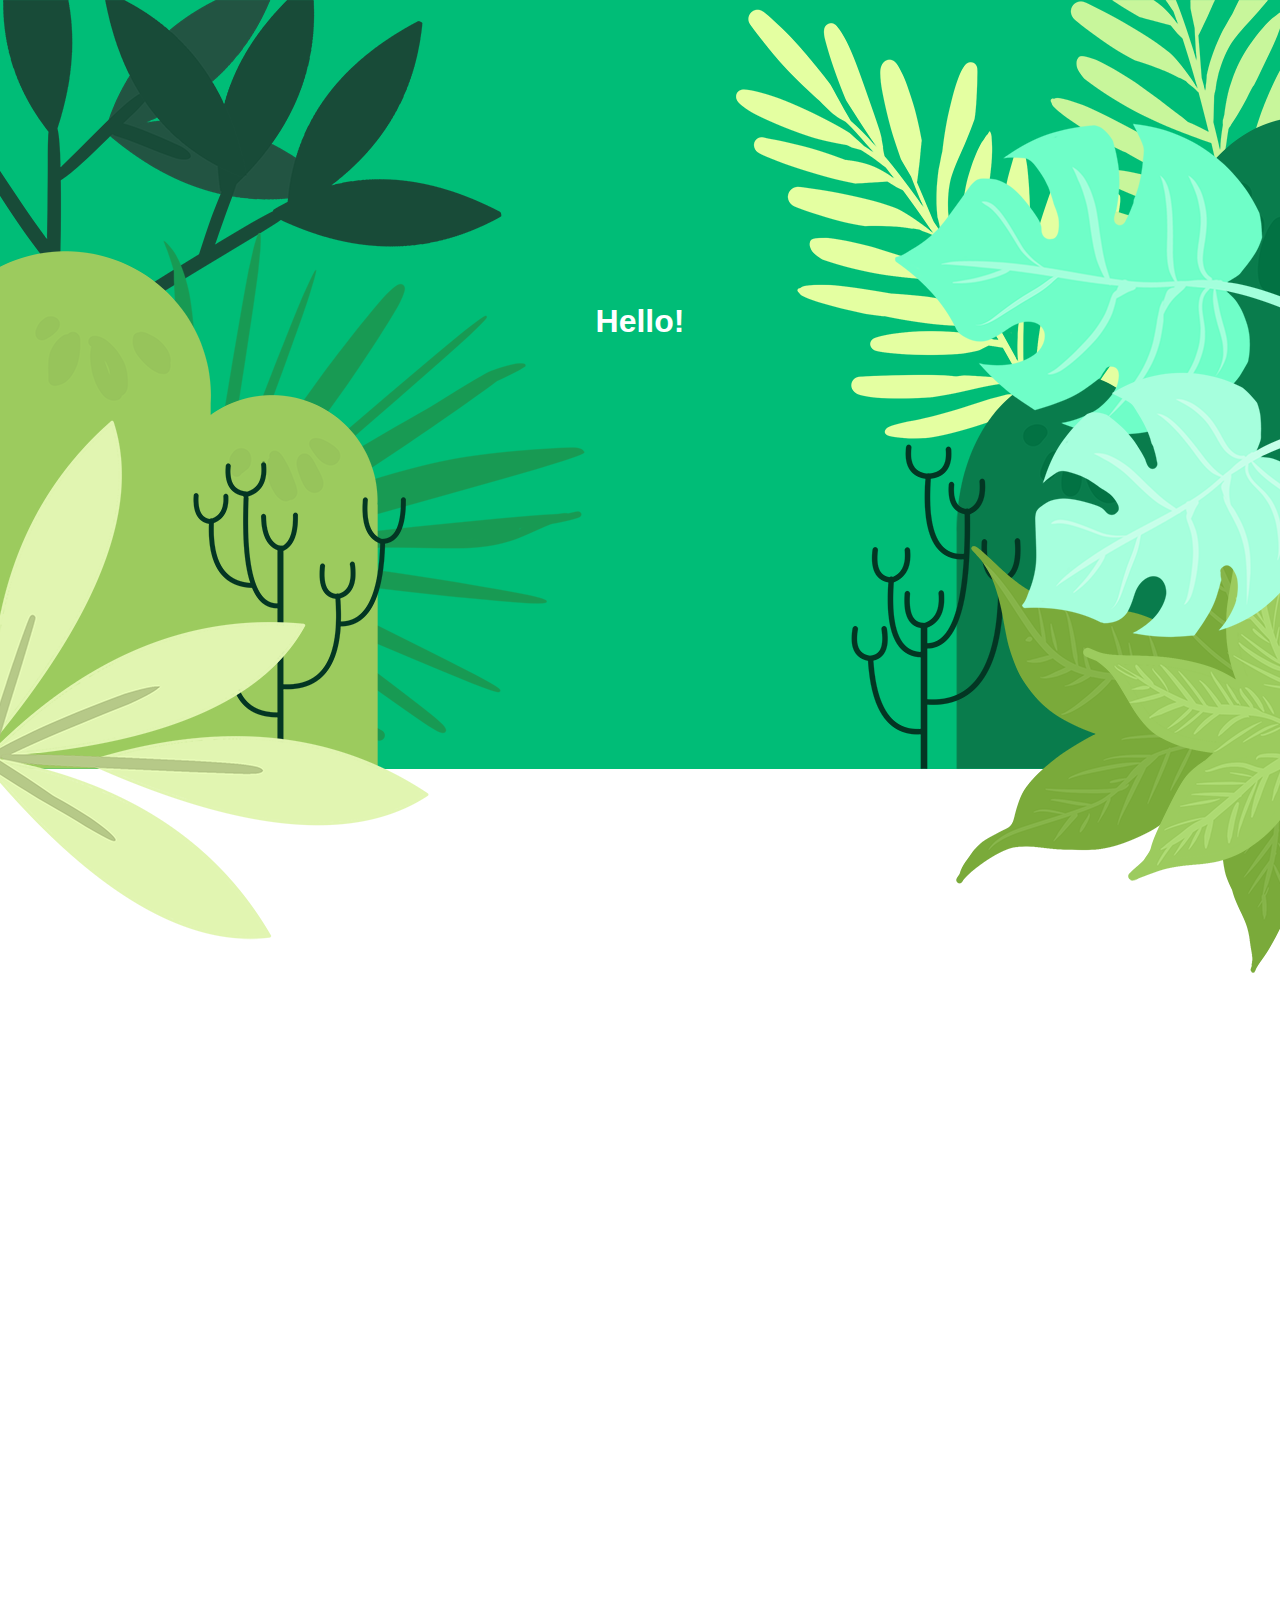
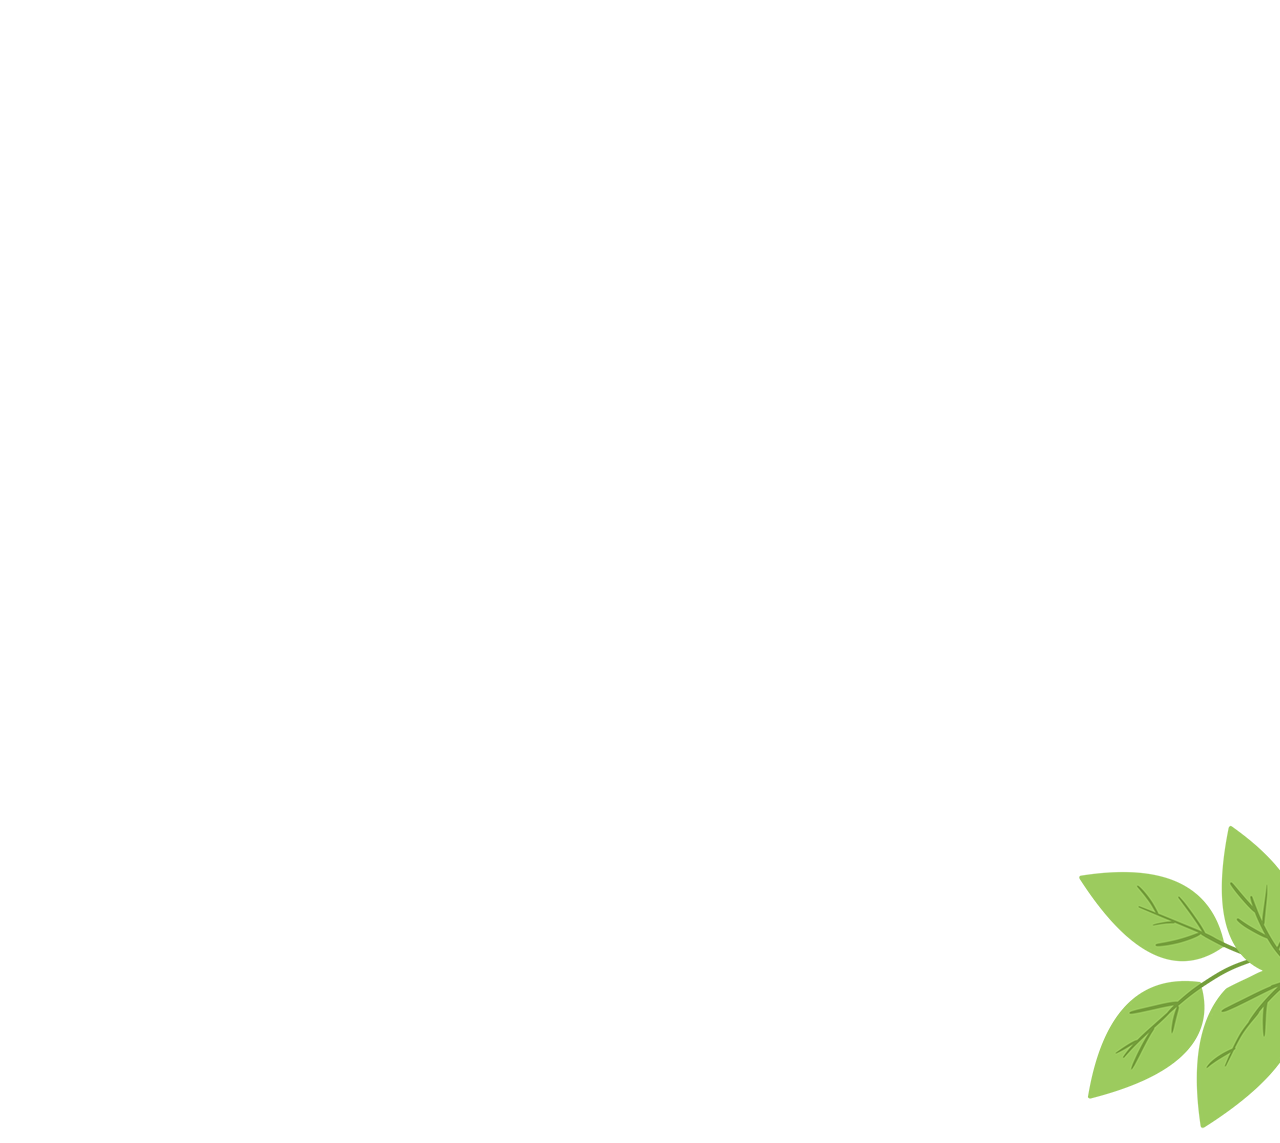
==== index.html @ 6e4f0f19 "first" ====
<!DOCTYPE html>
<head>
	<meta charset="UTF-8">
	<meta name="viewport" content="user-scalable=no, width=device=width, initial-scale=1.0">
	<title>The Hidden Jungle</title>
	
<!-- CSS stylesheets -->
	<link rel="stylesheet" type="text/css" href="style.css">
	<link rel="stylesheet" type="text/css" href="normalize.css">

<!-- JQuery stylesheets -->

	<script src="https://ajax.googleapis.com/ajax/libs/jquery/3.2.1/jquery.min.js"></script>
	<script src="jquery.scrollstop.js"></script>


</head>
<body>

<div id="wrap">

<header class="bg">

	<div class="left">
		<img id="imga" class="sleft" src="images/leaf_left_bottom.png">
		<img id="imgb" src="images/sticks_left.png">
		<img id="imgc" src="images/hills_left.png">	
		<img id="imgd" class="slefft" src="images/leaf_fan_left.png">
		<img id="imge" src="images/leaf_back_leaf.png">
	</div>

	<div class="header_text">
	<h1>Hello!</h1>
	</div>
	
	<div class="right">
		<img id="imga" class="sright" src="images/tealeaf_bottom.png">
		<img id="imgb" class="srightt" style= "right: -15px;" src="images/tealeaf_top.png">
		<img id="imgc" src="images/leaf_right_btm_bck.png">
		<img id="imgd" src="images/leaf_right_btm_bck2.png">
		<img id="imge" src="images/sticks_right.png">
		<img id="imgf" src="images/hills_right.png">
		<img id="imgg" src="images/leaf_back_right_top.png">
	</div>


</header>

<div style="height: 800px;"></div>


<div class="bio">

	<div class="bio-blurb hidden">
	<p>My first experience with coding was an excited 12 year old with his first angelfire website. (It looked something like <a href="https://www.buzzfeed.com/ryanhatesthis/17-angelfire-pages-that-are-still-up-right-now?utm_term=.osro33AEv#.hqJrEENyp">this</a>) Why I felt the need to have my own personal page to catalog all the anime I liked escapes me, but I will never forget the frustrated hours I spent, wringing my heads and cursing the heavens, just trying to get that one image link to work.</p>
	<p id="italic">"Why O Why won't it work? I've done everything!"</p>
	<p id="italic">"It's just <span id="code">img src=""</span> right? That's what I typed!"</p>
	<p id="italic">"It must be broken!"</p>
	<p>In my darkest hour, just as I was ready to give up, I realized that my filename had <span id="bold">10</span> underscores in a row, not 9. And voilà! It was up and running. Needless to say, learning about <span id="bright">snake_case</span> and <span id="bright">camelCase</span> were blessings years down the road.</p>
	</div>

	<div class="bio-blurb hidden">
	<p>Despite my initial crash and burn, building themes and the power of mark up languages has continued to really interest me. I've spent most of my life focused on the artistic side of design, pursuing illustration, graphic design and other forms of visual art but the itch to build has never really gone away. </p>
	</div>

	<div class="bio-blurb hidden">
	<p>Working at Shopify really helped revitalize my interest in learning to code, as a <span id="bold">Guru</span> theme related calls and chats were always my favorite and the possibilities seemed endless. Moving to the <span id="bold">Tier 2</span> team has helped me learn a lot more about how websites and web applications run from the front end to the back in a way that I couldn't have imagined before starting the job.</p>
	</div>

	<div class="bio-blurb hidden">
	<p>In my off time over the past couple of years I've played around with website building and using the wealth of online resources to learn as much as I can about and brush up on <span id="italic">CSS</span>, <span id="italic">HTML</span>, <span id="italic">Javascript</span> and more recently <span id="italic">Ruby</span>, <span id="italic">SCSS</span> and <span id="italic">JQuery</span> and I get more excited with each new function and possibility I find.</p>
	</div>

	<div class="bio-blurb hidden">
	<p>I recently had the opportunity to take part in a six week code learning bootcamp which was a deep dive into learning <span id="italic">Ruby</span>, <span id="italic">Github</span> and version control, using the command line and building web apps with <span id="italic">Sinatra</span> and then <span id="italic">Rails</span>. It was a great experience that taught me a lot and really reignited my passion for building functional and good looking UX.</p>
	</div>

	<div class="bio-blurb hidden">
	<p>Since starting at Shopify I've always been interested in the Theme Specialist position and would be honoured to join the team.</p>
	</div>

</div>

	<div class="bright">
	<img id="imga" src="images/m_leafbr.png">
	<img id="imgb" class="sright" src="images/m_leafb.png">
	</div>


</div>

<script>

$(function(){
  $('.bio').fadeIn('slow');
});

$(document).ready(function() {
    $(window).scroll( function(){
        $('.hidden').each( function(i){
            
            var bottom_of_object = $(this).position().top + $(this).outerHeight();
            var bottom_of_window = $(window).scrollTop() + $(window).height();
            
            if( bottom_of_window > bottom_of_object ){
                
                $(this).animate({'opacity':'1'},1500);
                    
            }
        }); 
    });
});


</script>

</body>
---- style.css ----
/*Images and Animation*/

/*Front Leaf Left*/

.sleft {
	left: -15px;
    -moz-animation: 3s ease 0s normal none infinite swing;
    -moz-transform-origin: bottom left;
    -webkit-animation:swing 3s infinite ease-in-out;
    -webkit-transform-origin:bottom left;
}
@-moz-keyframes swing{
    0%{-moz-transform:rotate(-1deg)}
    50%{-moz-transform:rotate(-1deg)}
    100%{-moz-transform:rotate(-1deg)}
}
@-webkit-keyframes swing{
    0%{-webkit-transform:rotate(-1deg)}
    50%{-webkit-transform:rotate(1deg)}
    100%{-webkit-transform:rotate(-1deg)}
}

/*Left Leaf Fan*/

.slefft {
	left: -15px;
    -moz-animation: 3s ease 0s normal none infinite swing;
    -moz-transform-origin: bottom left;
    -webkit-animation:swing 5s infinite ease-in-out;
    -webkit-transform-origin:bottom left;
}
@-moz-keyframes swing{
    0%{-moz-transform:rotate(-1deg)}
    50%{-moz-transform:rotate(-1deg)}
    100%{-moz-transform:rotate(-1deg)}
}
@-webkit-keyframes swing{
    0%{-webkit-transform:rotate(-1deg)}
    50%{-webkit-transform:rotate(1deg)}
    100%{-webkit-transform:rotate(-1deg)}
}

/*Front Leaf Right Mid*/


.sright {
	right: -15px;
    -moz-animation: 3s ease 0s normal none infinite swing;
    -moz-transform-origin: top right;
    -webkit-animation:swing 3s infinite ease-in-out;
    -webkit-transform-origin:right;
}
@-moz-keyframes swing{
    0%{-moz-transform:rotate(-1deg)}
    50%{-moz-transform:rotate(1deg)}
    100%{-moz-transform:rotate(-1deg)}
}
@-webkit-keyframes swing{
    0%{-webkit-transform:rotate(-1deg)}
    50%{-webkit-transform:rotate(1deg)}
    100%{-webkit-transform:rotate(-1deg)}
}

/*Front Leaf Right Mid Upper */

.srightt {
	right: -15px;
    -moz-animation: 3s ease 0s normal none infinite swing;
    -moz-transform-origin: bottom right;
    -webkit-animation:swing 6s infinite ease-in-out;
    -webkit-transform-origin: bottom right;
}
@-moz-keyframes swing{
    0%{-moz-transform:rotate(-1deg)}
    50%{-moz-transform:rotate(1deg)}
    100%{-moz-transform:rotate(-1deg)}
}
@-webkit-keyframes swing{
    0%{-webkit-transform:rotate(-1deg)}
    50%{-webkit-transform:rotate(1deg)}
    100%{-webkit-transform:rotate(-1deg)}
}

/*Image Stacking*/

#imga
{
z-index: 70;
}

#imgb
{
z-index: 60;
}

#imgc
{
z-index: 50;
}

#imgd
{
z-index: 40;
}

#imge
{
z-index: 30;
}

#imgf
{
z-index: 20;
}

#imgg
{
z-index: 10;
}

/*Header And Alignment*/

html, body {
    max-width: 100%;
    overflow-x: hidden;
    font-family: sans-serif;
}

.bg {
	background-color: #00BD77;
	height: 769px;
	width: 100%;
	top: 0px;
	position: absolute;
}

.left img{
  position: absolute;
  top: 0px;
  left: -10px;
}

.right img{
  position: absolute;
  top: 0px;
  right: -10px;
}

.header_text {
  margin: 0;
  line-height: 600px;
  color: white;
   text-align: center;
 }

/*Font Styles*/

#bright {
	color: #00BD77;
}


#bold {
	font-weight: bold;

}

#italic {
	font-style: italic;
	color: #4c7264;
}

#bolditalic {
	font-weight: bold;
	font-style: italic;
	color: #4c7264;
}

#code {
    font-family: Courier;
    background-color: #BDD3CB;
}

/* Body */

.bleft img{
  position: absolute;
  left: -15px;
  margin-top: 60px;
}

.bright img{
  position: absolute;
  right: -10px;
}

.bio {

  font-family: sans-serif;
  color: #003622;
/*  margin: 10% 10% 0 10%;*/
  margin-top: 10%;
  overflow: auto;
}

.bio p {
    font-size: 1.2em;
    text-indent: 50px;
}

.bio div {
  max-width: 50%;
}

.bio-blurb {
/*  margin-top: 5%;*/
  margin: 5% 10% 0 10%;
}

.bio div:nth-child(odd) {
 float: right;
 clear: both;
 text-align: right;
}

.bio div:nth-child(even) {
  float: left;
  clear: both;
  text-align: left;
}

.hidden {
    opacity: 0;
}



/*Footer*/

nav {
	padding-bottom: 20px;
}

ul {
	list-style: none;
	text-align: center;
}

li {
	display: inline-block;
	margin-left: 10px;
	margin-right: 10px;
}

a {
	text-decoration: none;
	font-family: sans-serif;
	color: #7aa696;
	font-size: 0.9em;
}

a:hover {
	color: #19a571;
	font-style: italic;
}

/*Mobile*/

@media screen and (max-width: 600px) {
	.bio {
		margin-top: 40%;
	}
  ..bio div {
  max-width: 95%;
}
}
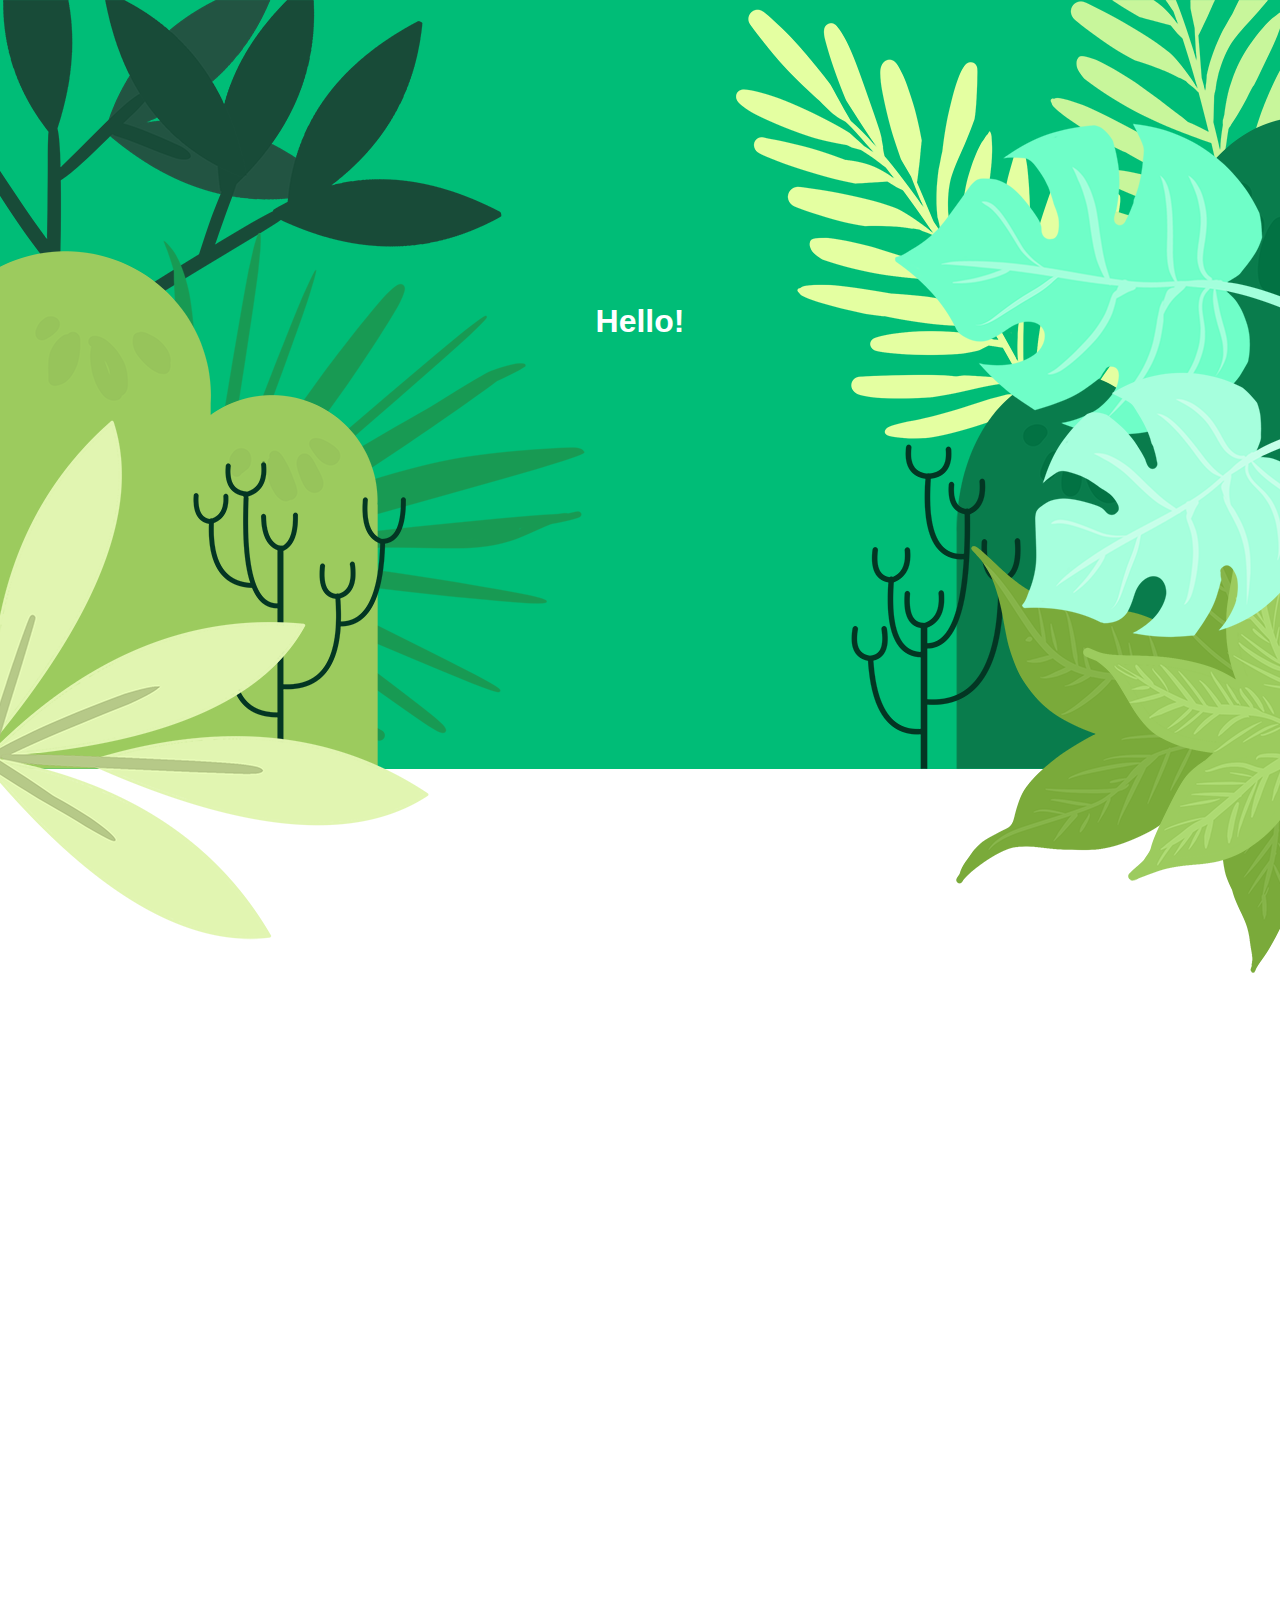
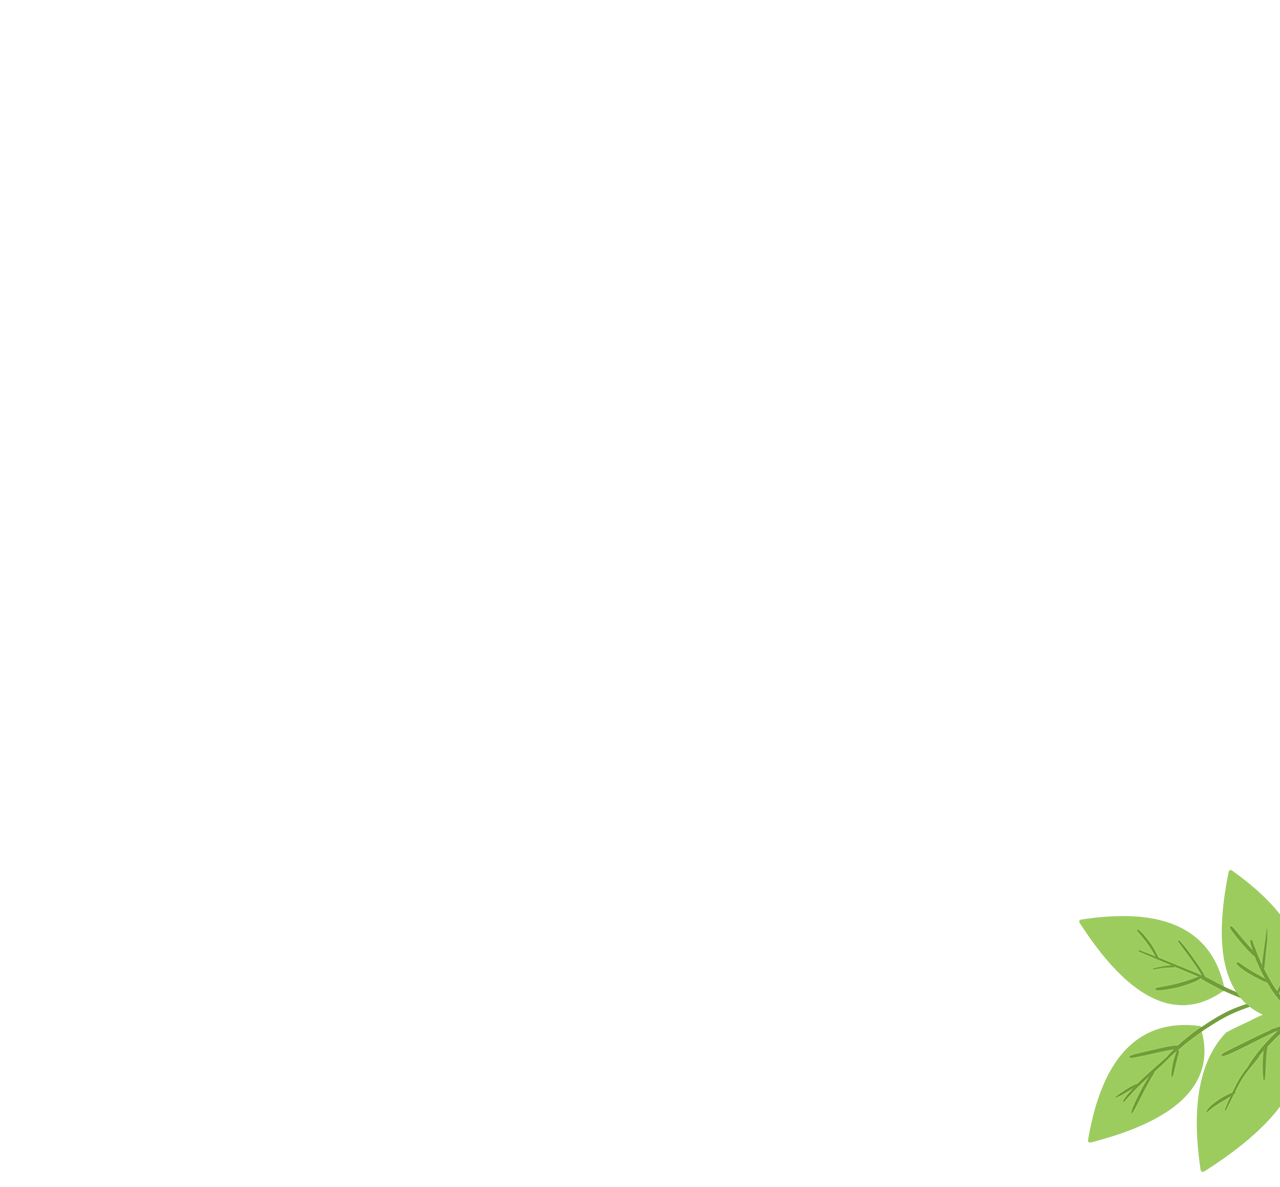
==== commit 47fc164a: "final changes" ====
--- a/index.html
+++ b/index.html
@@ -52,7 +52,7 @@
 <div class="bio">
 
 	<div class="bio-blurb hidden">
-	<p>My first experience with coding was an excited 12 year old with his first angelfire website. (It looked something like <a href="https://www.buzzfeed.com/ryanhatesthis/17-angelfire-pages-that-are-still-up-right-now?utm_term=.osro33AEv#.hqJrEENyp">this</a>) Why I felt the need to have my own personal page to catalog all the anime I liked escapes me, but I will never forget the frustrated hours I spent, wringing my heads and cursing the heavens, just trying to get that one image link to work.</p>
+	<p>My first experience with coding was an excited 12 year old with his first angelfire website (it looked something like <a href="https://www.buzzfeed.com/ryanhatesthis/17-angelfire-pages-that-are-still-up-right-now?utm_term=.osro33AEv#.hqJrEENyp">this</a>). Why I felt the need to have my own personal page to catalog all the anime I liked escapes me, but I will never forget the frustrated hours I spent, wringing my heads and cursing the heavens, just trying to get that one image link to work.</p>
 	<p id="italic">"Why O Why won't it work? I've done everything!"</p>
 	<p id="italic">"It's just <span id="code">img src=""</span> right? That's what I typed!"</p>
 	<p id="italic">"It must be broken!"</p>
@@ -60,23 +60,23 @@
 	</div>
 
 	<div class="bio-blurb hidden">
-	<p>Despite my initial crash and burn, building themes and the power of mark up languages has continued to really interest me. I've spent most of my life focused on the artistic side of design, pursuing illustration, graphic design and other forms of visual art but the itch to build has never really gone away. </p>
+	<p>Despite my initial crash and burn, building themes and the power of mark up languages has continued to really interest me. I've spent most of my life focused on the artistic side of design, pursuing illustration, graphic design and other forms of visual art but the itch to build has never really gone away.</p>
 	</div>
 
 	<div class="bio-blurb hidden">
-	<p>Working at Shopify really helped revitalize my interest in learning to code, as a <span id="bold">Guru</span> theme related calls and chats were always my favorite and the possibilities seemed endless. Moving to the <span id="bold">Tier 2</span> team has helped me learn a lot more about how websites and web applications run from the front end to the back in a way that I couldn't have imagined before starting the job.</p>
+	<p>Working at Shopify really helped revitalize my interest in learning to code, as a Guru theme related calls and chats were always my favorite and the possibilities seemed endless. Moving to the Tier 2 team has helped me learn a lot more about how websites and web applications run from the front end to the back in a way that I couldn't have imagined before starting the job.</p>
 	</div>
 
 	<div class="bio-blurb hidden">
-	<p>In my off time over the past couple of years I've played around with website building and using the wealth of online resources to learn as much as I can about and brush up on <span id="italic">CSS</span>, <span id="italic">HTML</span>, <span id="italic">Javascript</span> and more recently <span id="italic">Ruby</span>, <span id="italic">SCSS</span> and <span id="italic">JQuery</span> and I get more excited with each new function and possibility I find.</p>
+	<p>In my off time over the past couple of years I've played around with website building and using the wealth of online resources to learn as much as I can about and brush up on <span id="italic">CSS</span>, <span id="italic">HTML</span>, <span id="italic">Javascript</span> and more recently <span id="italic">Ruby</span>, <span id="italic">SCSS</span> and <span id="italic">JQuery</span> and I get more excited with each new function and possibility I find. Recently I've started using <a href="https://twinery.org/">Twine</a> to start building simple interactive narratives and it's been a really neat sandbox to play with and push as far as I can.</p>
 	</div>
 
 	<div class="bio-blurb hidden">
-	<p>I recently had the opportunity to take part in a six week code learning bootcamp which was a deep dive into learning <span id="italic">Ruby</span>, <span id="italic">Github</span> and version control, using the command line and building web apps with <span id="italic">Sinatra</span> and then <span id="italic">Rails</span>. It was a great experience that taught me a lot and really reignited my passion for building functional and good looking UX.</p>
+	<p>This summer I had the opportunity to take part in a six week code learning bootcamp which was a deep dive into learning <span id="italic">Ruby</span>, <span id="italic">Github</span> and version control, using the command line and building web apps with <span id="italic">Sinatra</span> and then <span id="italic">Rails</span>. It was a great experience that taught me a lot and really reignited my passion for building functional and good looking UX.</p>
 	</div>
 
 	<div class="bio-blurb hidden">
-	<p>Since starting at Shopify I've always been interested in the Theme Specialist position and would be honoured to join the team.</p>
+	<p>Since starting at Shopify I've always been interested in the Theme Specialist position and would be incredibly honoured to join the team.</p>
 	</div>
 
 </div>
--- a/style.css
+++ b/style.css
@@ -233,30 +233,13 @@
     opacity: 0;
 }
 
-
-
-/*Footer*/
-
-nav {
-	padding-bottom: 20px;
-}
-
-ul {
-	list-style: none;
-	text-align: center;
-}
-
-li {
-	display: inline-block;
-	margin-left: 10px;
-	margin-right: 10px;
-}
+/* Links */
 
 a {
 	text-decoration: none;
 	font-family: sans-serif;
 	color: #7aa696;
-	font-size: 0.9em;
+	font-size: 1em;
 }
 
 a:hover {
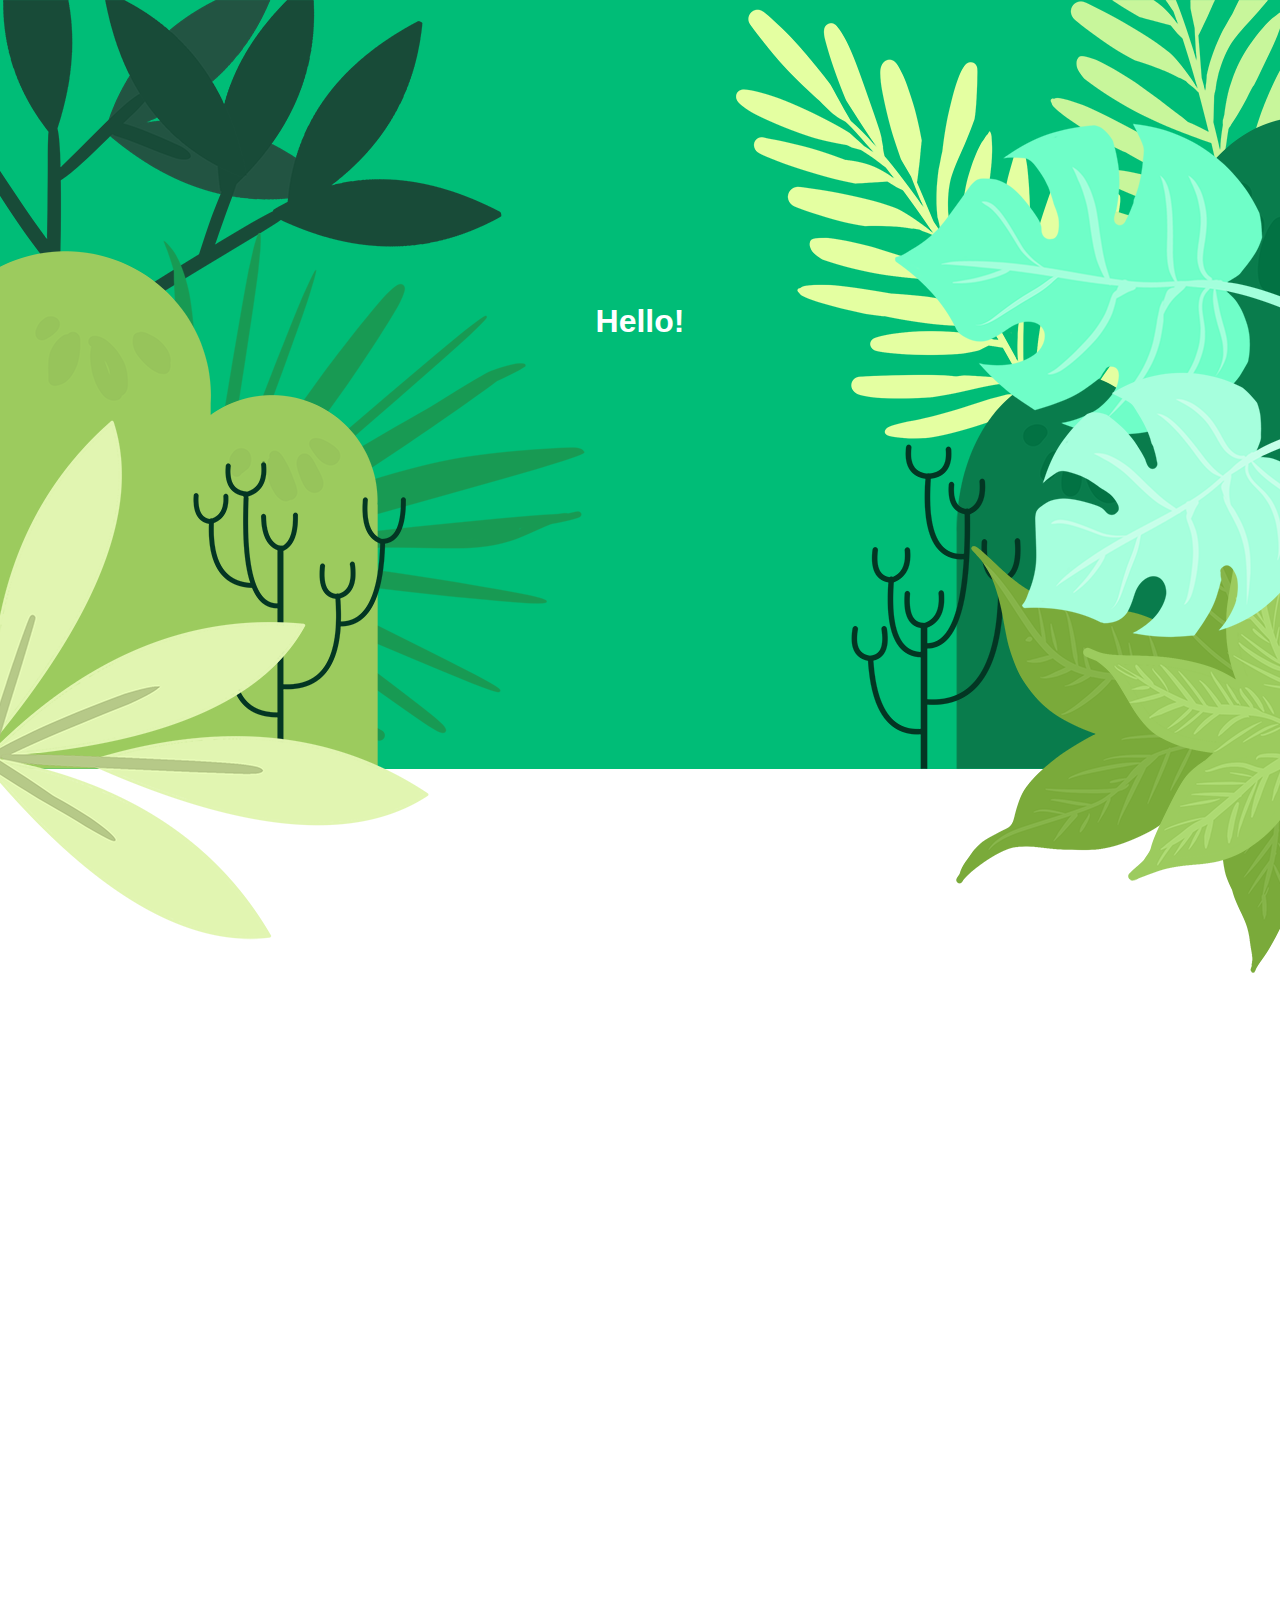
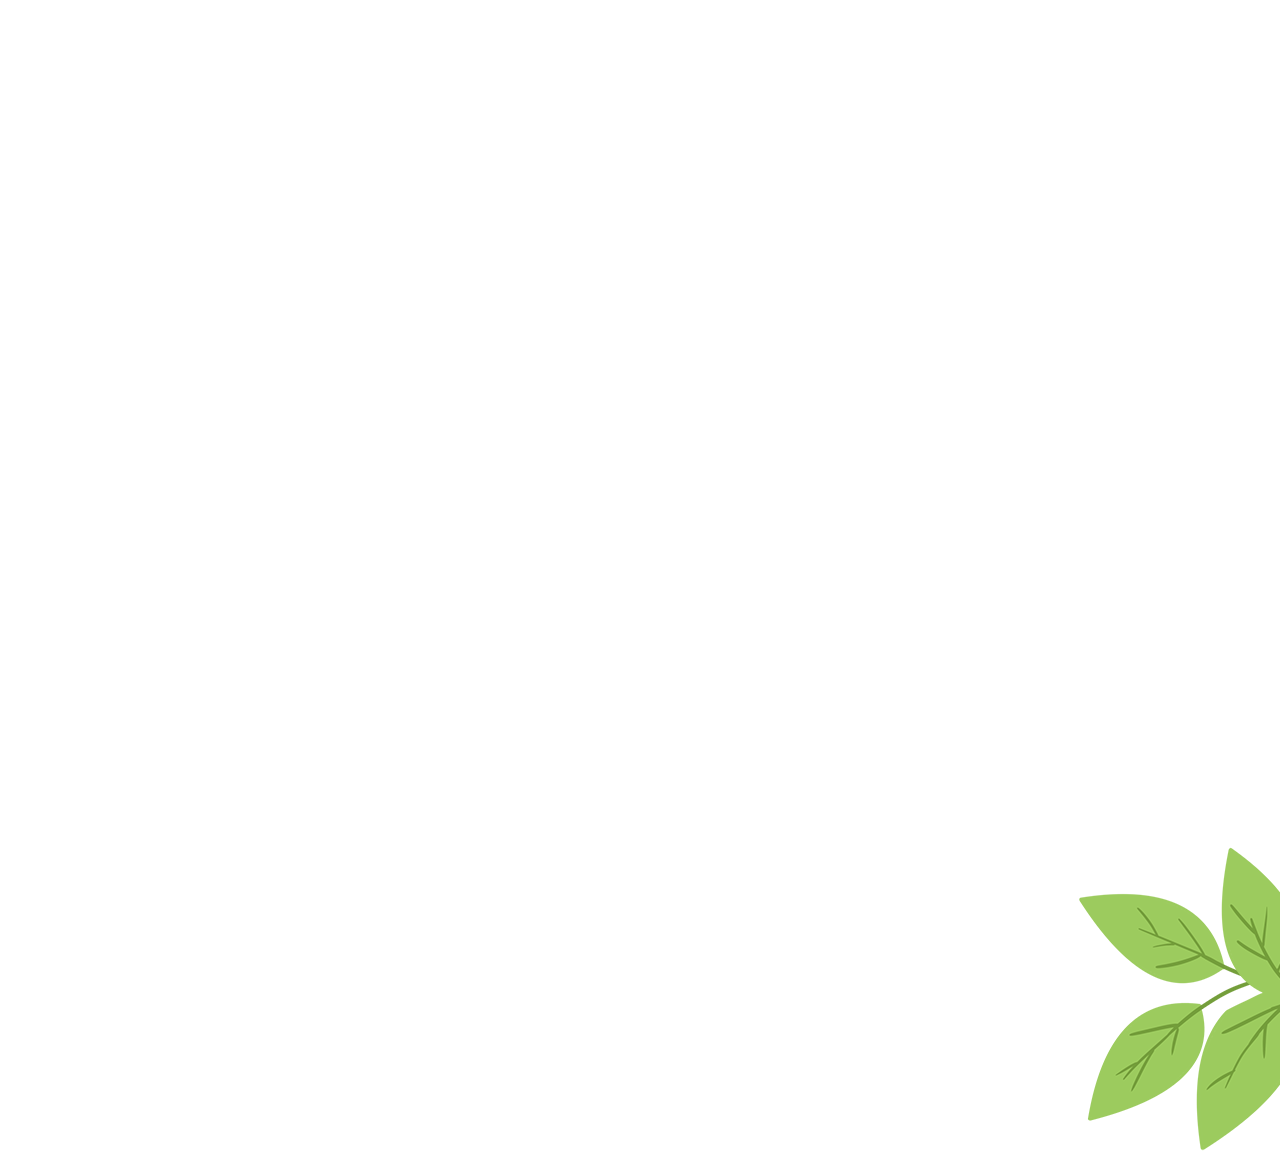
==== commit 8270ee12: "final for real this time" ====
--- a/index.html
+++ b/index.html
@@ -52,8 +52,8 @@
 <div class="bio">
 
 	<div class="bio-blurb hidden">
-	<p>My first experience with coding was an excited 12 year old with his first angelfire website (it looked something like <a href="https://www.buzzfeed.com/ryanhatesthis/17-angelfire-pages-that-are-still-up-right-now?utm_term=.osro33AEv#.hqJrEENyp">this</a>). Why I felt the need to have my own personal page to catalog all the anime I liked escapes me, but I will never forget the frustrated hours I spent, wringing my heads and cursing the heavens, just trying to get that one image link to work.</p>
-	<p id="italic">"Why O Why won't it work? I've done everything!"</p>
+	<p>My first experience with coding was an excited 12 year old with his first angelfire website (it looked something like <a href="https://www.buzzfeed.com/ryanhatesthis/17-angelfire-pages-that-are-still-up-right-now?utm_term=.osro33AEv#.hqJrEENyp">this</a>). Why I felt the need to have my own personal page to catalog all the anime I liked escapes me, but I will never forget the frustrated hours I spent wringing my heads and cursing the heavens, just trying to get that one image link to work.</p>
+	<p id="italic">"Why oh why won't it work? I've done everything!"</p>
 	<p id="italic">"It's just <span id="code">img src=""</span> right? That's what I typed!"</p>
 	<p id="italic">"It must be broken!"</p>
 	<p>In my darkest hour, just as I was ready to give up, I realized that my filename had <span id="bold">10</span> underscores in a row, not 9. And voilà! It was up and running. Needless to say, learning about <span id="bright">snake_case</span> and <span id="bright">camelCase</span> were blessings years down the road.</p>
@@ -64,11 +64,11 @@
 	</div>
 
 	<div class="bio-blurb hidden">
-	<p>Working at Shopify really helped revitalize my interest in learning to code, as a Guru theme related calls and chats were always my favorite and the possibilities seemed endless. Moving to the Tier 2 team has helped me learn a lot more about how websites and web applications run from the front end to the back in a way that I couldn't have imagined before starting the job.</p>
+	<p>Working at Shopify really helped revitalize my interest in learning to code, as a Guru theme related calls and chats were always my favorites and the possibilities seemed endless the more I learned. Moving to the Tier 2 team has helped me learn a lot more about how websites and web applications run from the front end to the back in a way that I couldn't have imagined before starting the job.</p>
 	</div>
 
 	<div class="bio-blurb hidden">
-	<p>In my off time over the past couple of years I've played around with website building and using the wealth of online resources to learn as much as I can about and brush up on <span id="italic">CSS</span>, <span id="italic">HTML</span>, <span id="italic">Javascript</span> and more recently <span id="italic">Ruby</span>, <span id="italic">SCSS</span> and <span id="italic">JQuery</span> and I get more excited with each new function and possibility I find. Recently I've started using <a href="https://twinery.org/">Twine</a> to start building simple interactive narratives and it's been a really neat sandbox to play with and push as far as I can.</p>
+	<p>In my off time over the past couple of years I've played around with website building and using the wealth of online resources out there to learn as much as I can about and brush up on <span id="italic">CSS</span>, <span id="italic">HTML</span>, <span id="italic">Javascript</span> and more recently <span id="italic">Ruby</span>, <span id="italic">SCSS</span> and <span id="italic">JQuery</span>. Recently I've started using <a href="https://twinery.org/">Twine</a> to start building simple interactive narratives and it's been a really neat sandbox to play with and push as far as I can.</p>
 	</div>
 
 	<div class="bio-blurb hidden">
